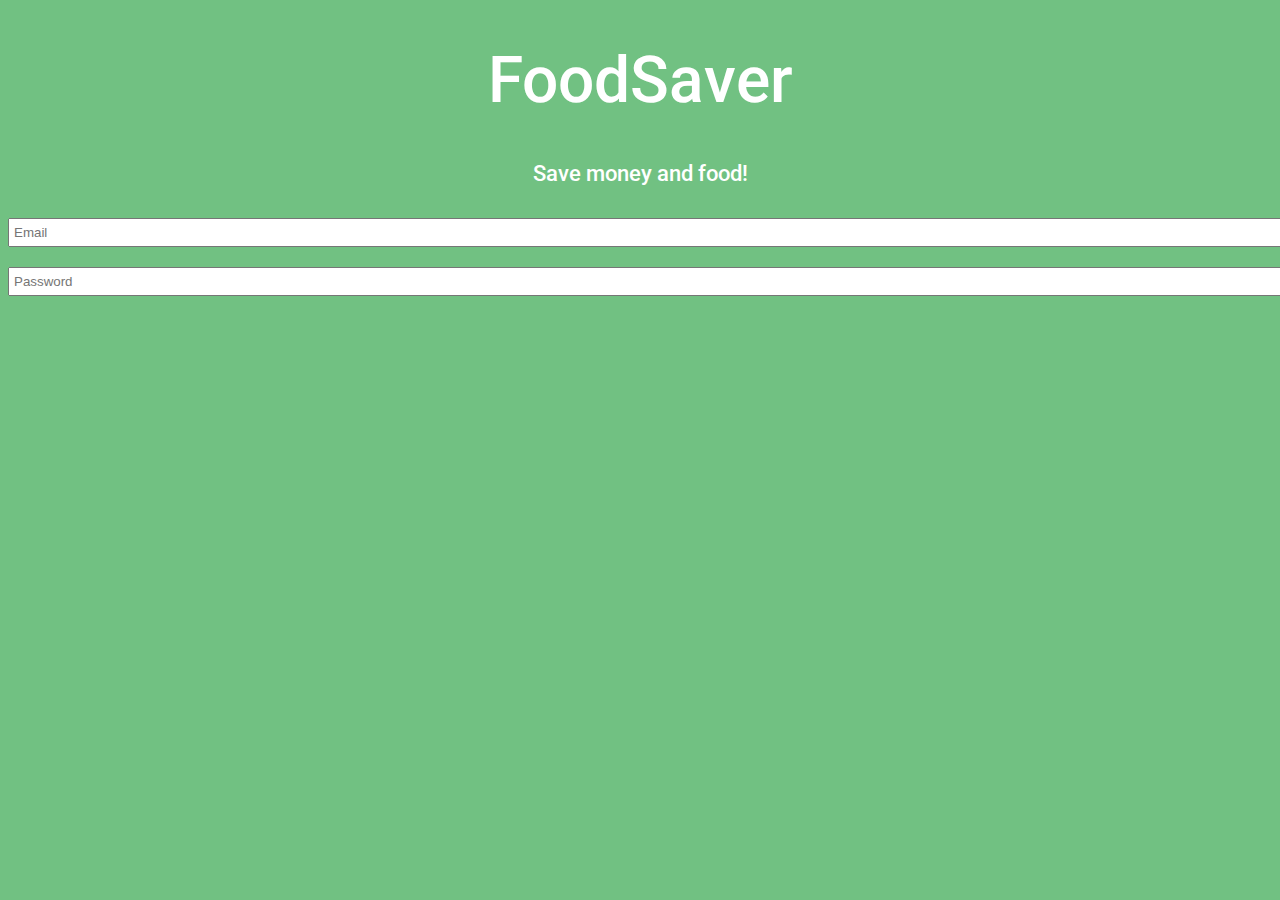
==== index.html @ 5fb5aee1 "test3" ====
<!DOCTYPE html>
<html lang="en" dir="ltr">
  <head>
    <link href="https://fonts.googleapis.com/css?family=Roboto:400,500" rel="stylesheet">
    <link rel="stylesheet" href="https://stackpath.bootstrapcdn.com/bootstrap/4.1.3/css/bootstrap.min.css" integrity="sha384-MCw98/SFnGE8fJT3GXwEOngsV7Zt27NXFoaoApmYm81iuXoPkFOJwJ8ERdknLPMO" crossorigin="anonymous">
    <link href="style.css" rel="stylesheet" type="text/css" />
    <meta charset="utf-8">
    <title>foodSaver login</title>
  </head>
  <body>

      <div class="container">
        <div class="row">
          <div class="col-12">
            <h1 class="appTitle">FoodSaver</h1>
            <h3 class="appSubtitle">Save money and food!</h3>
          </div>
        </div>
        <div class="row">
          <div class="col-8 offset-2">
            <input type="text" name="" value="" class="inputEmail" placeholder="Email">
            <input type="text" name="" value="" class="inputPassword" placeholder="Password">
          </div>
        </div>
      </div>

  </body>
</html>
---- style.css ----
body{
  background-color: #71C182;
}

.appTitle{
  color: #fff;
  text-align: center;
  font-family: Roboto;
  font-style: normal;
  font-weight: 500;
  line-height: normal;
  font-size: 64px;
}
.appSubtitle{
  color: #fff;
  text-align: center;
  font-family: Roboto;
  font-style: normal;
  font-weight: 500;
  line-height: normal;
  font-size: 22px;
}
.inputEmail{
  width: 100%;
  padding: 5px 4px;
  margin: 10px 0;
}

.inputPassword{
  width: 100%;
  padding: 5px 4px;
  margin: 10px 0;
}
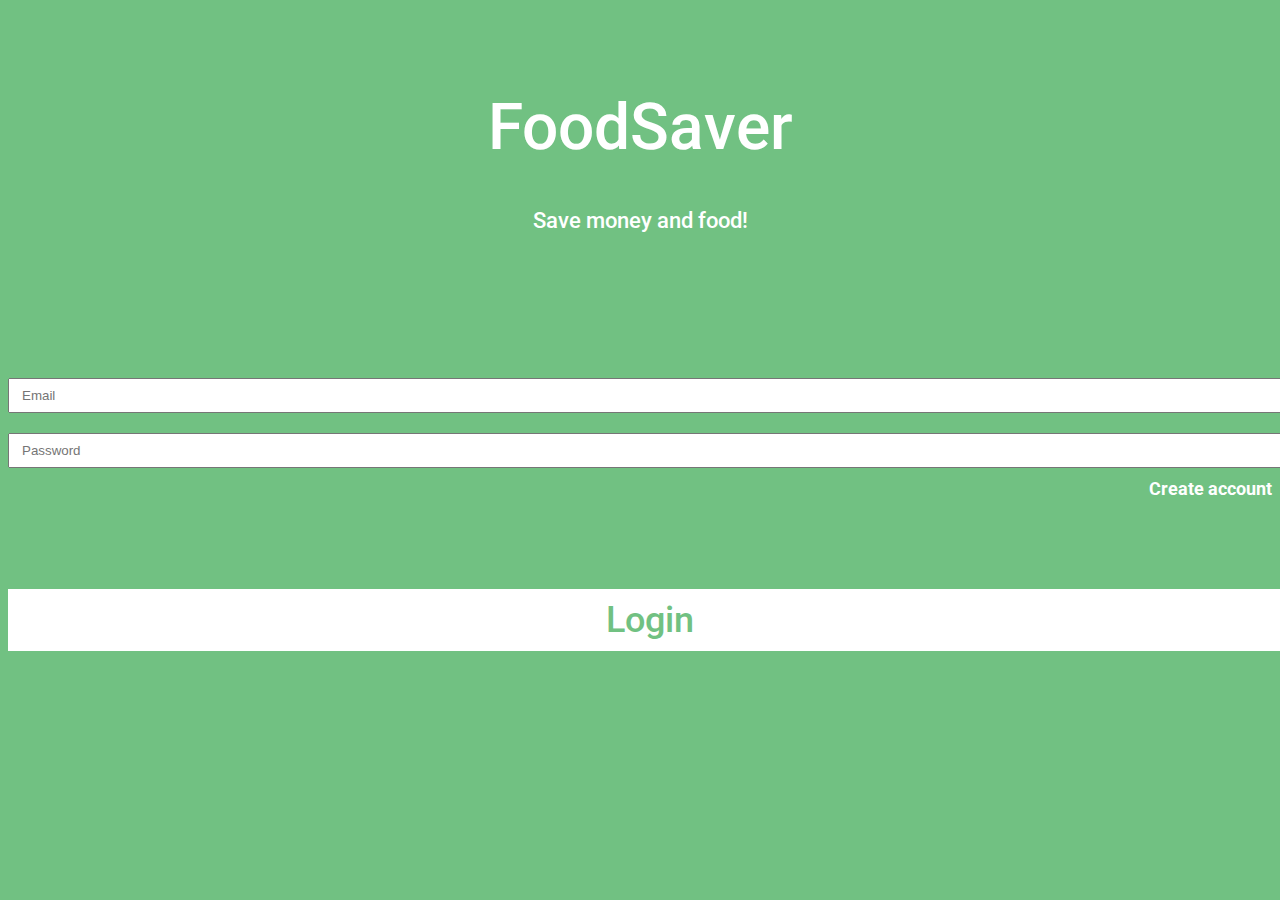
==== commit f4810c88: "test5" ====
--- a/index.html
+++ b/index.html
@@ -3,7 +3,7 @@
   <head>
     <link href="https://fonts.googleapis.com/css?family=Roboto:400,500" rel="stylesheet">
     <link rel="stylesheet" href="https://stackpath.bootstrapcdn.com/bootstrap/4.1.3/css/bootstrap.min.css" integrity="sha384-MCw98/SFnGE8fJT3GXwEOngsV7Zt27NXFoaoApmYm81iuXoPkFOJwJ8ERdknLPMO" crossorigin="anonymous">
-    <link href="style.css" rel="stylesheet" type="text/css" />
+    <link href="assets/css/style.css" rel="stylesheet" type="text/css" />
     <meta charset="utf-8">
     <title>foodSaver login</title>
   </head>
@@ -18,8 +18,18 @@
         </div>
         <div class="row">
           <div class="col-8 offset-2">
-            <input type="text" name="" value="" class="inputEmail" placeholder="Email">
-            <input type="text" name="" value="" class="inputPassword" placeholder="Password">
+            <input type="text" name="" value="" id="inputEmail" placeholder="Email">
+            <input type="text" name="" value="" id="inputPassword" placeholder="Password">
+          </div>
+          <div class="col-10">
+            <div class="createAccount">
+              <a> Create account</a>
+            </div>
+          </div>
+          <div class="col-6 offset-3">
+            <div class="login">
+              <a>Login</a>
+            </div>
           </div>
         </div>
       </div>
--- a/assets/css/style.css
+++ b/assets/css/style.css
@@ -0,0 +1,55 @@
+body {
+  background-color: #71C182;
+}
+
+.login, .createAccount, label, .appSubtitle, .appTitle {
+  color: #fff;
+  text-align: center;
+  font-family: Roboto;
+  font-style: normal;
+  font-weight: 500;
+  line-height: normal;
+}
+
+.appTitle {
+  font-size: 64px;
+  margin-top: 10vh;
+}
+
+.appSubtitle {
+  font-size: 22px;
+  margin-bottom: 15vh;
+}
+
+#registerPasswordAgain, #registerPassword, #registerFirstName, #registerName, #inputPassword, #inputEmail {
+  width: 100%;
+  padding: 8px 12px;
+  margin: 10px 0;
+}
+
+.termsCon {
+  display: flex;
+  justify-content: space-between;
+  align-items: center;
+}
+.termsCon label {
+  margin: 0;
+}
+
+.createAccount {
+  font-weight: bold;
+  font-size: 18px;
+  text-align: right;
+}
+
+.login {
+  font-size: 36px;
+  width: 100%;
+  background-color: #fff;
+  color: #71C182;
+  text-align: center;
+  padding: 10px;
+  margin-top: 10vh;
+}
+
+/*# sourceMappingURL=style.css.map */
